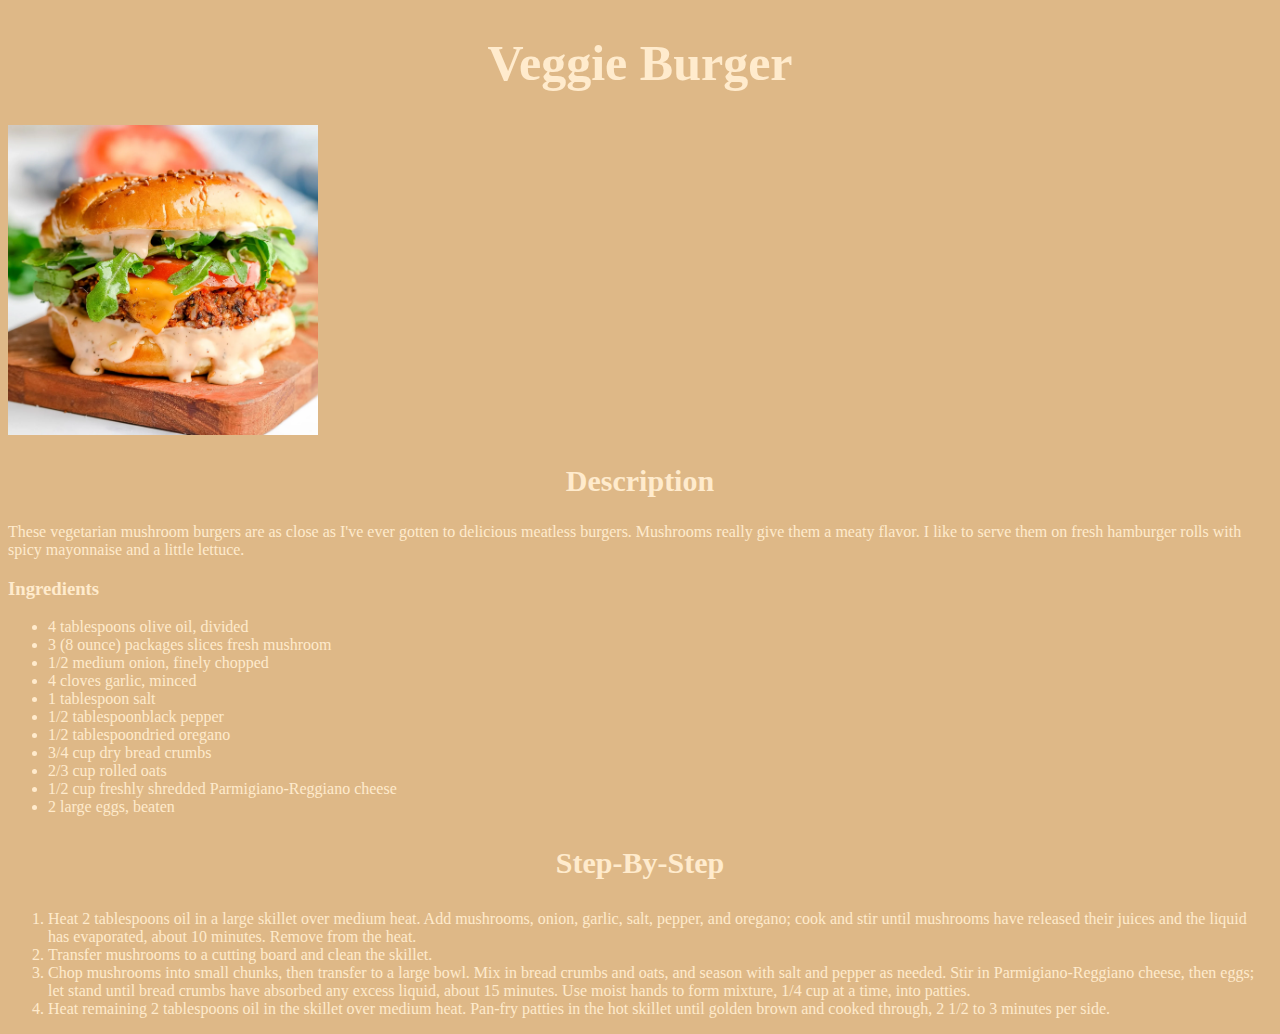
==== Recipes/burger/veggieBurger.html @ c307d212 "Modifier les html et j'ai rajouter les fichiers css" ====
<!DOCTYPE html>
<html lang="en">
<head>
  <meta charset="UTF-8">
  <meta name="viewport" content="width=device-width, initial-scale=1.0">
  <link rel="stylesheet" href="veggieburger.css">
  <title>Veggie Burger</title>
</head>
<body>
  <h1 class="title">Veggie Burger</h1>
  <img src="/Recipes/burger/veggie-burgers.webp" alt="veggie-burgers" height="310" width="310">
  <h2 class="one">Description</h2>
  <p>These vegetarian mushroom burgers are as close as I've ever gotten to delicious meatless burgers. Mushrooms really give
  them a meaty flavor. I like to serve them on fresh hamburger rolls with spicy mayonnaise and a little lettuce.</p>
  <h3 class="ingre">Ingredients</h3>
  <ul>
    <li>4 tablespoons olive oil, divided</li>
    <li>3 (8 ounce) packages slices fresh mushroom</li>
    <li>1/2 medium onion, finely chopped</li>
    <li>4 cloves garlic, minced</li>
    <li>1 tablespoon salt</li>
    <li>1/2 tablespoonblack pepper</li>
    <li>1/2 tablespoondried oregano</li>
    <li>3/4 cup dry bread crumbs</li>
    <li>2/3 cup rolled oats</li>
    <li>1/2 cup freshly shredded Parmigiano-Reggiano cheese</li>
    <li>2 large eggs, beaten</li>
  </ul>
  <h3 class="how">Step-By-Step</h3>
  <ol>
    <li>Heat 2 tablespoons oil in a large skillet over medium heat. Add mushrooms, onion, garlic, salt, pepper, and oregano;
    cook and stir until mushrooms have released their juices and the liquid has evaporated, about 10 minutes. Remove from
    the heat.</li>
    <li>Transfer mushrooms to a cutting board and clean the skillet.</li>
    <li>Chop mushrooms into small chunks, then transfer to a large bowl. Mix in bread crumbs and oats, and season with salt and
    pepper as needed. Stir in Parmigiano-Reggiano cheese, then eggs; let stand until bread crumbs have absorbed any excess
    liquid, about 15 minutes. Use moist hands to form mixture, 1/4 cup at a time, into patties.
</li>
    <li>Heat remaining 2 tablespoons oil in the skillet over medium heat. Pan-fry patties in the hot skillet until golden brown
    and cooked through, 2 1/2 to 3 minutes per side.</li>
  </ol>
</body>
</html>
---- Recipes/burger/veggieburger.css ----
*{
  background-color: burlywood;
  color: blanchedalmond;
}

.title{
  font-size: 50px;
  text-align: center;
}

.one,
.ingredient,
.how{
  text-align: center;
  font-size: 30px;
}
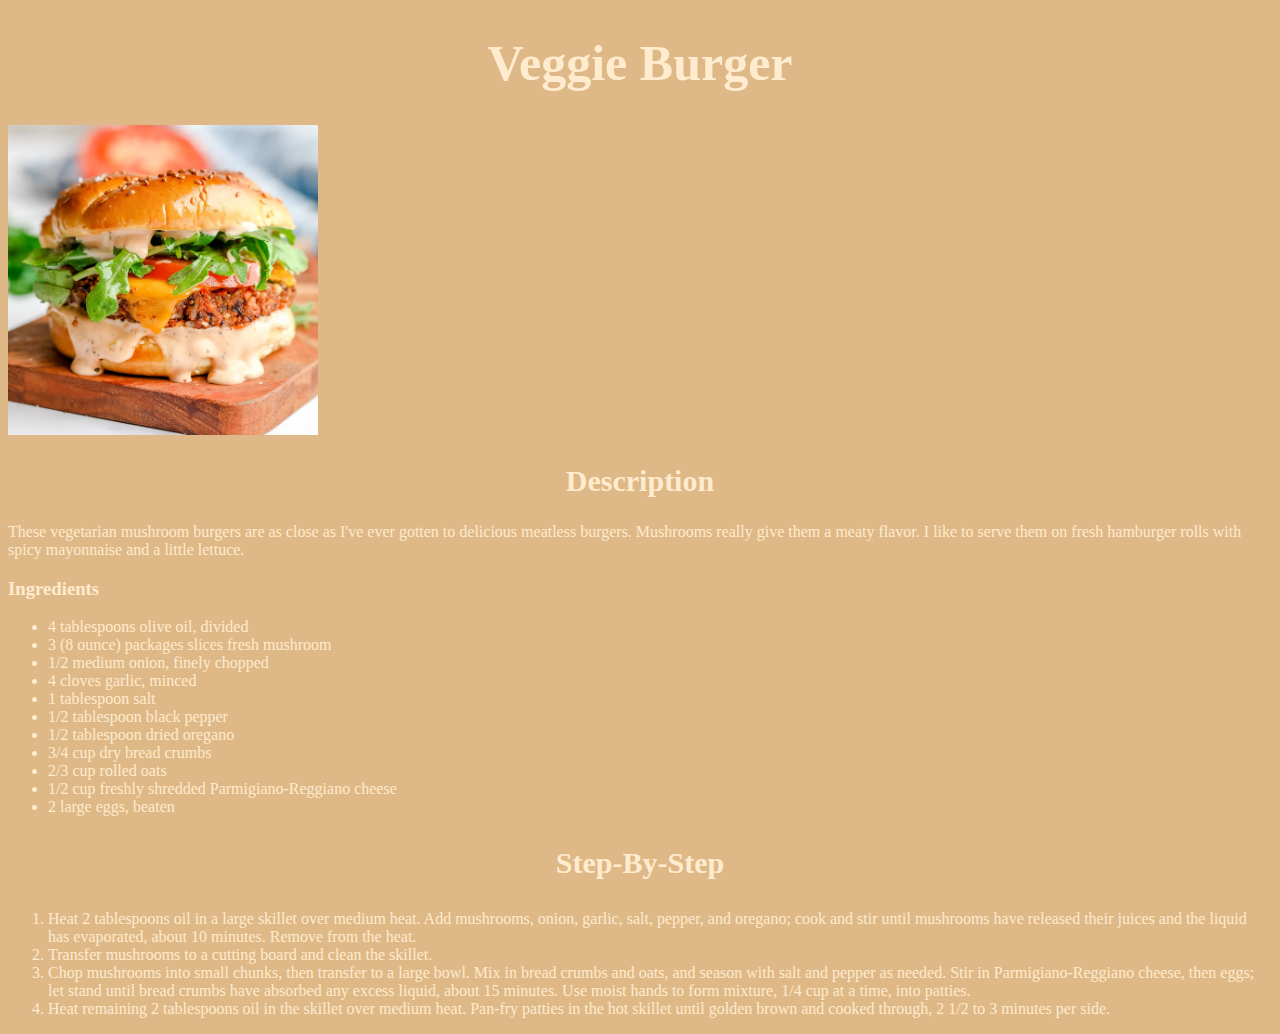
==== commit f41af6f7: "edit la page odin recipes" ====
--- a/Recipes/burger/veggieBurger.html
+++ b/Recipes/burger/veggieBurger.html
@@ -19,8 +19,8 @@
     <li>1/2 medium onion, finely chopped</li>
     <li>4 cloves garlic, minced</li>
     <li>1 tablespoon salt</li>
-    <li>1/2 tablespoonblack pepper</li>
-    <li>1/2 tablespoondried oregano</li>
+    <li>1/2 tablespoon black pepper</li>
+    <li>1/2 tablespoon dried oregano</li>
     <li>3/4 cup dry bread crumbs</li>
     <li>2/3 cup rolled oats</li>
     <li>1/2 cup freshly shredded Parmigiano-Reggiano cheese</li>
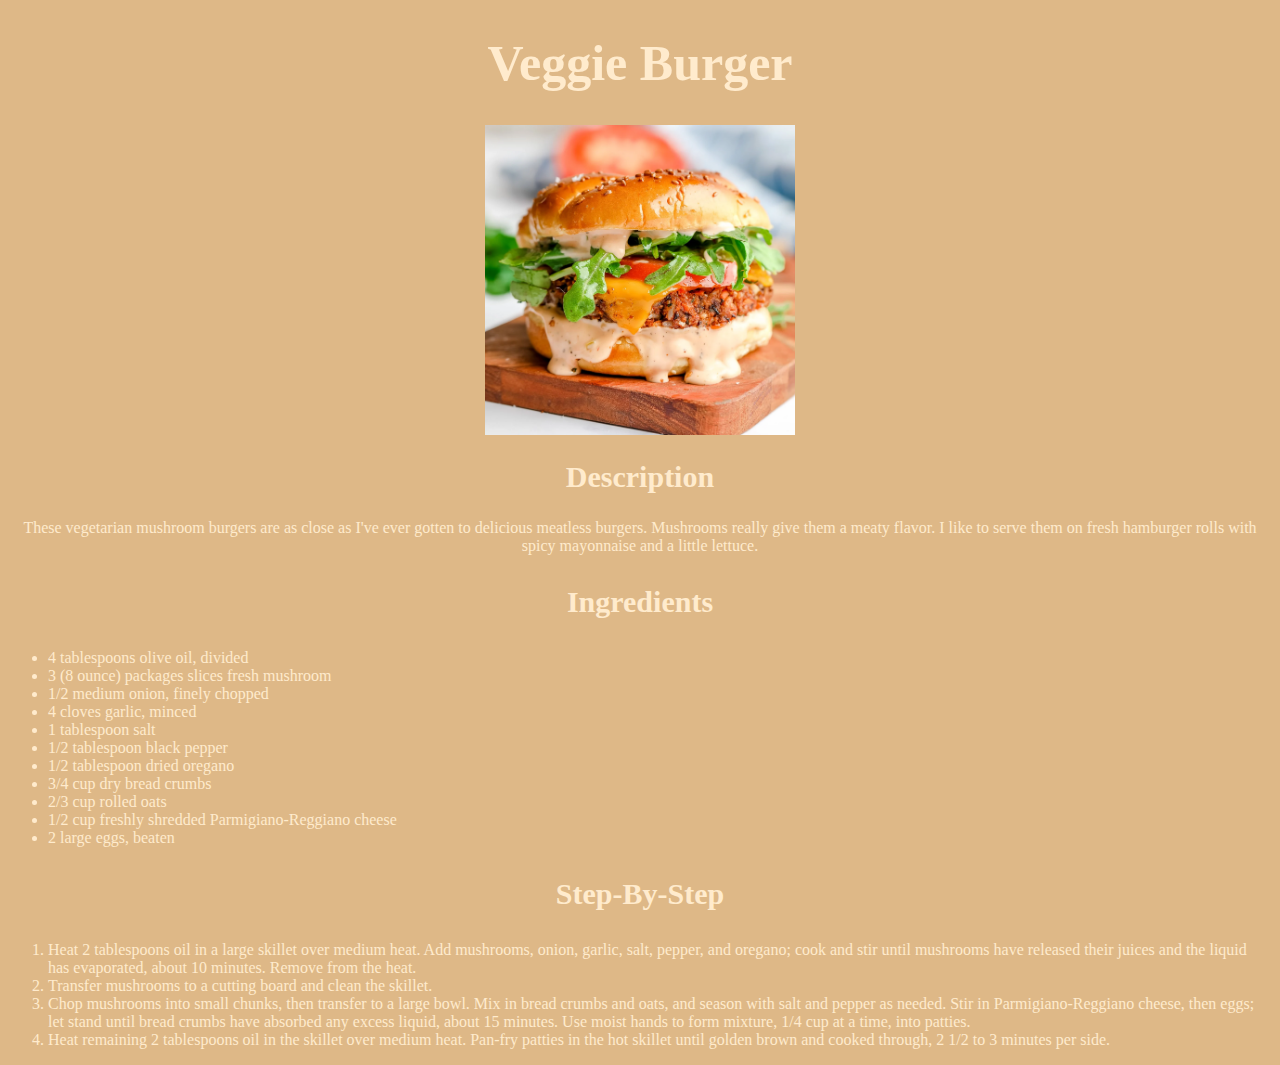
==== commit ecfd2bc5: "petit modifications je reviendrais edit plus tard" ====
--- a/Recipes/burger/veggieBurger.html
+++ b/Recipes/burger/veggieBurger.html
@@ -12,8 +12,8 @@
   <h2 class="one">Description</h2>
   <p>These vegetarian mushroom burgers are as close as I've ever gotten to delicious meatless burgers. Mushrooms really give
   them a meaty flavor. I like to serve them on fresh hamburger rolls with spicy mayonnaise and a little lettuce.</p>
-  <h3 class="ingre">Ingredients</h3>
-  <ul>
+  <h3 class="ingredient">Ingredients</h3>
+  <ul class="test">
     <li>4 tablespoons olive oil, divided</li>
     <li>3 (8 ounce) packages slices fresh mushroom</li>
     <li>1/2 medium onion, finely chopped</li>
--- a/Recipes/burger/veggieburger.css
+++ b/Recipes/burger/veggieburger.css
@@ -14,3 +14,17 @@
   text-align: center;
   font-size: 30px;
 }
+
+img{
+  display: block;
+  margin: 0 auto;
+}
+
+p{
+  text-align: center;
+}
+
+.test{
+  display: block;
+  
+}